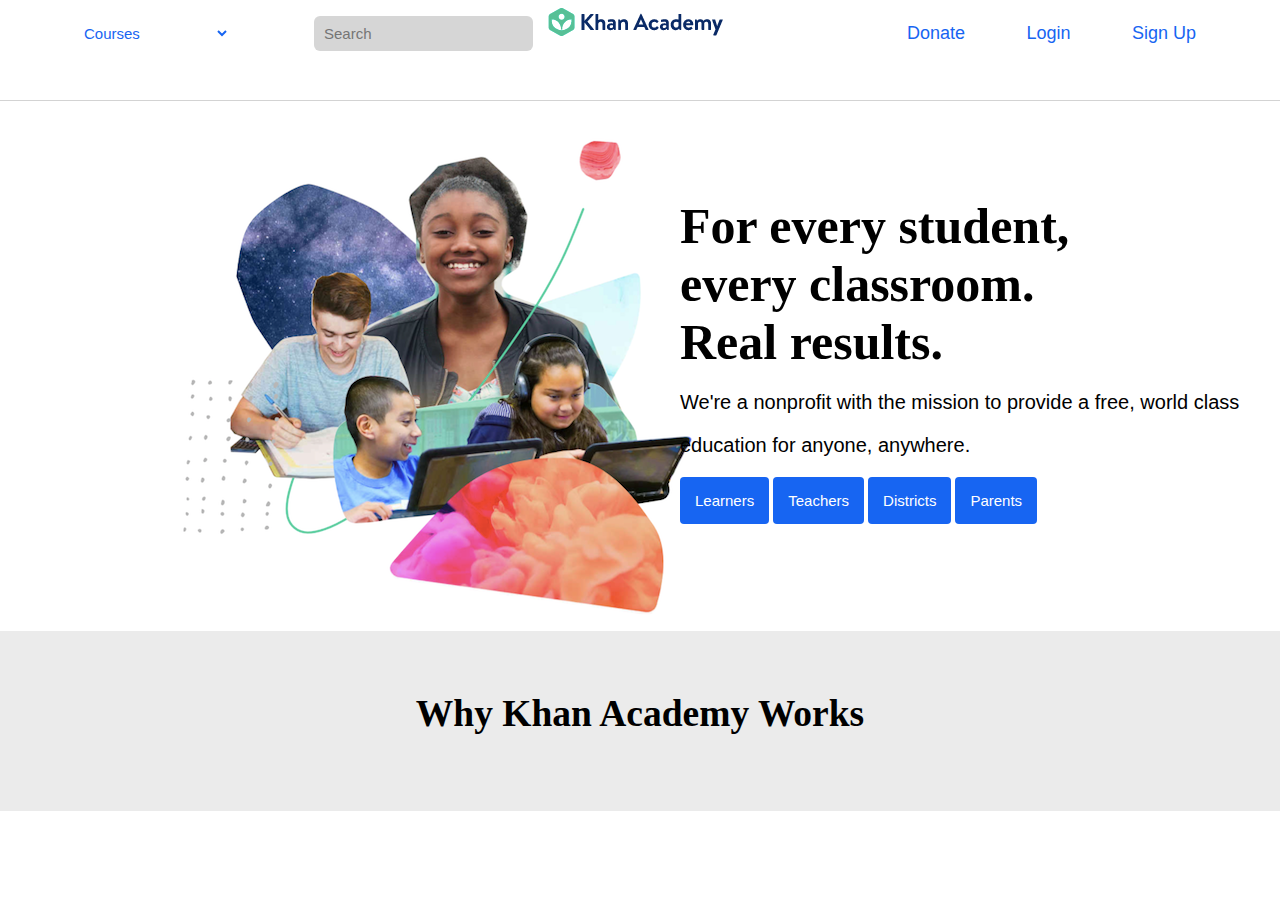
==== index.html @ a2ee4848 "added style and modified layout in index.html and style.css" ====
<!DOCTYPE html>
<html lang="en">
<head>
    <meta charset="UTF-8">
    <meta http-equiv="X-UA-Compatible" content="IE=edge">
    <meta name="viewport" content="width=device-width, initial-scale=1.0">
    <title>Khan Academy</title>
    <link rel="stylesheet" href="style.css"/>
</head>

<body>
    <!-- NAVIGATION WITH A DROP DOWN/ LINK / IMG LINKED / 3 LINKS -->
    <header>
        <nav>
            <form>
                <select class="courses-dropdown" name="courses-dropdown">
                  <option value="courses">
                    <a href="Courses">Courses</a>
                  </option>
                  <option value="MATH: PRE-K - 8TH GRADE">MATH: PRE-K - 8TH GRADE</option>
                  <option value="MATH: HIGH SCHOOL & COLLEGE">MATH: HIGH SCHOOL & COLLEGE</option>
                  <option value="SCIENCE">SCIENCE</option>
                  <option value="ECONOMICS">ECONOMICS</option>
                  <option value="READING & LANGUAGE ARTS">READING & LANGUAGE ARTS</option>
                  <option value="MATH: GET READY COURSES">MATH: GET READY COURSES</option>
                  <option value="TEST PREP">TEST PREP</option>
                  <option value="ARTS & HUMANITIES">ARTS & HUMANITIES</option>
                  <option value="LIFE SKILLS">LIFE SKILLS</option>
                </select>
            </form>
            <input class="form-control" type="text" name="search" placeholder="Search">
            <a href="https://www.khanacademy.org/"><img src="./images/khan.png" alt="logo" ></a>
            <ul>
                <li><a href="https://www.khanacademy.org/donate">Donate</a></li>
                <li><a href="https://www.khanacademy.org/login?continue=%2Fdonate">Login</a></li>
                <li><a href="https://www.khanacademy.org/signup?continue=%2Fdonate">Sign Up</a></li>
            </ul>
        </nav>
    </header>

    <!-- MAIN with TWO SECTIONS -->
    <main>
        <section>
            <div class="grid">
                <div class="img">
                    <div><img src="./images/khan2.png" alt="Kids Learning"></div>
                </div>

                <div class="mission">
                    <div><h1>For every student,</h1></div>
                    <div><h1>every classroom.</h1></div>
                    <div><h1>Real results.</h1></div>
                    <div><p>We're a nonprofit with the mission to provide a free, world class</p></div>
                    <div><p>education for anyone, anywhere.</p></div>
                    <div>
                        <a href="https://www.khanacademy.org/signup"><button>Learners</button></a>
                        <a href="https://www.khanacademy.org/signup?isteacher=1"><button>Teachers</button></a>
                        <a href="https://districts.khanacademy.org/"><button>Districts</button></a>
                        <a href="https://www.khanacademy.org/signup?isparent=1"><button>Parents</button></a></div>
                </div>
            </div>
        </section>
    </main>

    <!-- FOOTER -->
    
    <footer><h2>Why Khan Academy Works</h2></footer>
</body>
</html>
---- style.css ----
body, html {
    padding: 0px;
    margin: 0px;
}

/* Layout */

header nav > * {
    display: inline-block;
    margin-top: 5px;
    margin-left: 80px;
    font-family: Arial, Helvetica, sans-serif;
}

header nav li {
    list-style: none;
    display: inline-block;
    margin-left: 50px;
}

nav a {
    text-decoration: none;
    color: rgb(23, 101, 242);
    font-size: 18px;
    margin-left: 7px;
}

.courses-dropdown {
    border: 0px solid transparent;
    background-color: white !important;
    color:rgb(23, 101, 242);
    font-size: 15px;
    width: 150px;
}

.form-control{
    padding: 9px 10px;
    text-align: left;
    border: 0;
    outline: 0;
    border-radius: 6px;
    background-color: rgb(214, 214, 214);
    font-size: 15px;
    font-weight: 300;
    color: rgb(23, 101, 242);
}
  
/* MAIN */

.grid {
    margin-top: 40px;
    display: grid;
    grid-template-columns: 50% 50%;
    grid-template-rows: 1fr;
    text-align: left;
    gap: 40px;
    border-top: 1px solid lightgray;
}

.mission {
    padding-top: 15%;
}

h1 {
    font-size: 50px;
    margin: 0px;
}

p{
    font-family: Arial, Helvetica, sans-serif;
    font-size: 20px;
    font-weight: lighter;
}

button {
    background-color: rgb(23, 101, 242);
    color: white;
    border-radius: 4px;
    border: 0px solid transparent;
    padding: 1em;
    font-size: 15px;
}

/* FOOTER */

footer {
    background-color: rgb(235, 235, 235);
    height: 150px;
    padding-top: 30px;
    text-align: center;
    font-size: 25px;
}
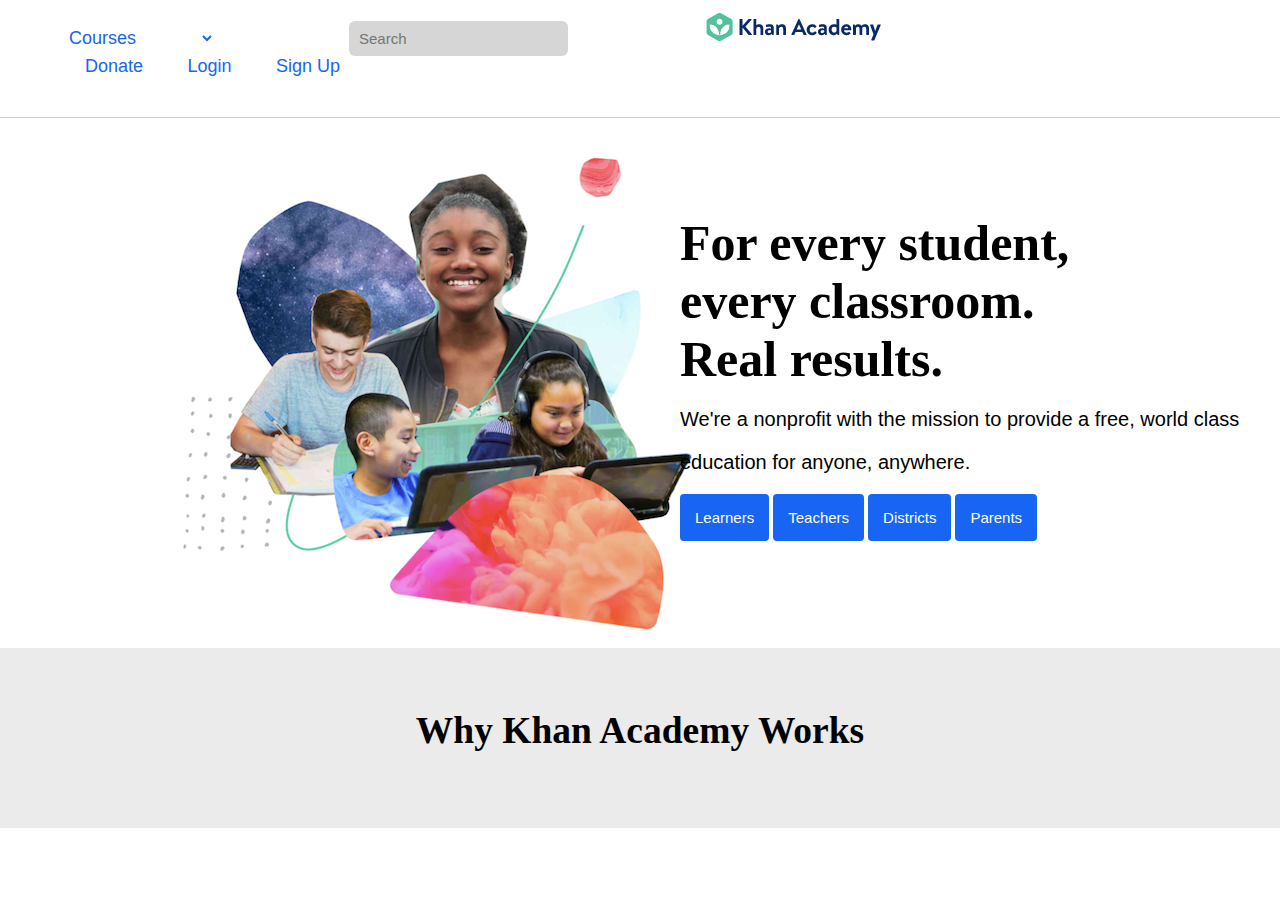
==== commit 39124718: "still working on navbar, centered and made slight edits on index.html and style.css" ====
--- a/index.html
+++ b/index.html
@@ -11,7 +11,7 @@
 <body>
     <!-- NAVIGATION WITH A DROP DOWN/ LINK / IMG LINKED / 3 LINKS -->
     <header>
-        <nav>
+        <nav class="navbar">
             <form>
                 <select class="courses-dropdown" name="courses-dropdown">
                   <option value="courses">
@@ -29,7 +29,7 @@
                 </select>
             </form>
             <input class="form-control" type="text" name="search" placeholder="Search">
-            <a href="https://www.khanacademy.org/"><img src="./images/khan.png" alt="logo" ></a>
+            <a href="https://www.khanacademy.org/"><img class="logo" src="./images/khan.png" alt="logo" ></a>
             <ul>
                 <li><a href="https://www.khanacademy.org/donate">Donate</a></li>
                 <li><a href="https://www.khanacademy.org/login?continue=%2Fdonate">Login</a></li>
--- a/style.css
+++ b/style.css
@@ -5,31 +5,36 @@
 
 /* Layout */
 
-header nav > * {
+.navbar > * {
     display: inline-block;
     margin-top: 5px;
-    margin-left: 80px;
     font-family: Arial, Helvetica, sans-serif;
+    padding: 0;
+    margin:0 65px;
+}
+
+.logo {
+    margin-top: 10px;
 }
 
 header nav li {
     list-style: none;
     display: inline-block;
-    margin-left: 50px;
 }
 
 nav a {
     text-decoration: none;
     color: rgb(23, 101, 242);
     font-size: 18px;
-    margin-left: 7px;
+    text-align: center;
+    padding: 25px 20px;
 }
 
 .courses-dropdown {
     border: 0px solid transparent;
     background-color: white !important;
     color:rgb(23, 101, 242);
-    font-size: 15px;
+    font-size: 18px;
     width: 150px;
 }
 
